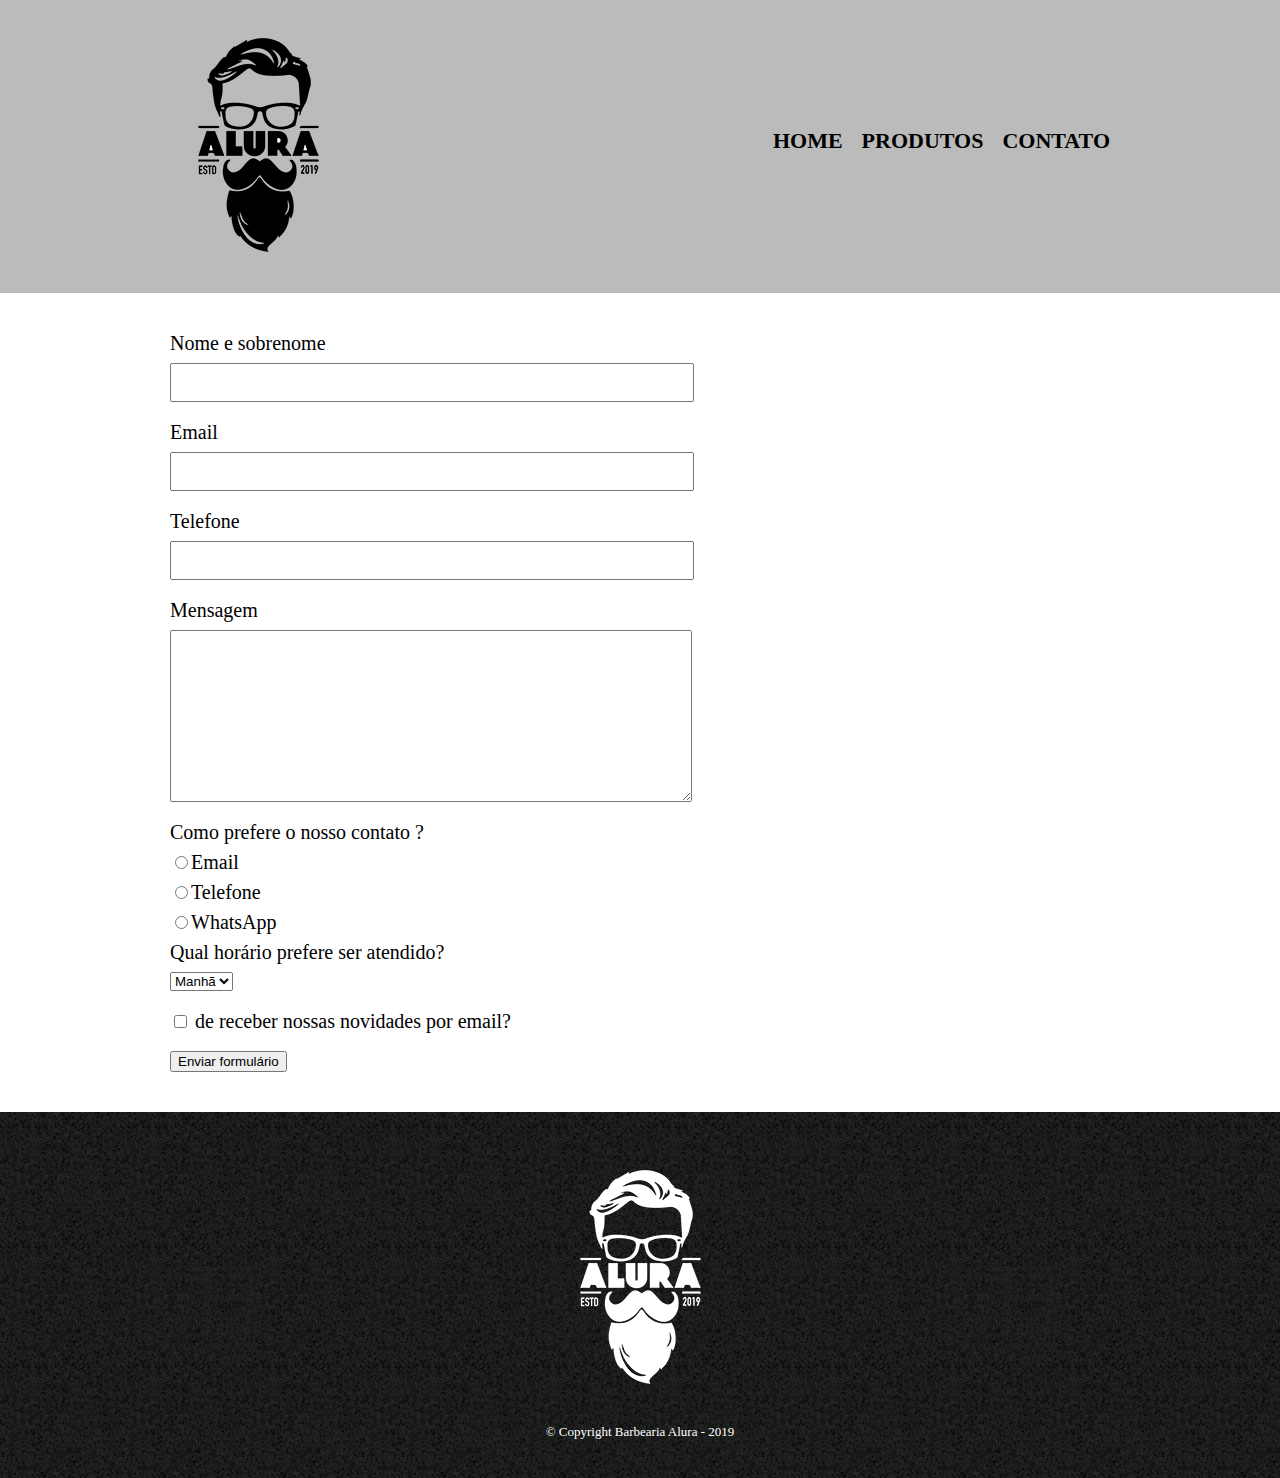
==== contato.html @ c1f2b140 "Selects e Options" ====
<!DOCTYPE html>
<html>

<head>
    <meta charset="UTF-8">
    <title>Contato - Barbearia Alura</title>
    <link rel="stylesheet" href="reset.css">
    <link rel="stylesheet" href="style.css">
</head>

<body>
    <header>
        <div class="caixa">
            <h1><img src="logo.png" alt=""></h1>

            <nav>
                <ul>
                    <li><a href="index.html">Home</a></li>
                    <li><a href="produtos.html">Produtos</a></li>
                    <li><a href="contatos.html">Contato</a></li>
                </ul>
            </nav>
        </div>
    </header>


    <main>
        <form action="">
            <label for="nomesobrenome">Nome e sobrenome</label>
            <input type="text" id="nomesobrenome" class="input-padrao">

            <label for="email">Email</label>
            <input type="text" id="email" class="input-padrao">

            <label for="telefone">Telefone</label>
            <input type="text" id="telefone" class="input-padrao">

            <label for="mensagem">Mensagem</label>
            <textarea id="mensagem" cols="70" rows="10" class="input-padrao"></textarea>

            <!--Contato-->
            <div>
                <p class="teste" id="teste">Como prefere o nosso contato ?</p>
                <label for="radio-email"><input type="radio" id="radio-email" value="email" name="contato">Email</label>
                

                <label for="radio-telefone"><input type="radio" id="radio-telefone" value="telefone" name="contato">Telefone</label>
                

                <label for="radio-whatsapp"><input type="radio" id="radio-whatsapp" value="whatsapp" name="contato">WhatsApp</label>
                
                <div>
                    <p>Qual horário prefere ser atendido?</p>
                    <select>
                        <option value="">Manhã</option>
                        <option value="">Tarde</option>
                        <option value="">Noite</option>
                    </select>
                </div>
                
                <label class="checkbox"><input type="checkbox" > de receber nossas novidades por email?</label>

                <input type="submit" value="Enviar formulário">
            </div>
            
            
        </form>
    </main>


    <footer>
        <img src="logo-branco.png" alt="">
        <p class="copyright"> &copy; Copyright Barbearia Alura - 2019</p>
    </footer>

</body>

</html>
---- style.css ----
header{
    background: #bbbbbb; /*cor de fundo da barra do header*/
    padding: 20px 0; /*espaçamento interno*/
}

.caixa {
    position: relative;
    width: 940px; /*largura da caixa*/
    margin: 0 auto; /*centralizando a div*/
}

nav {
    position: absolute; /*posição absoluta para deixar a lista no local desejado*/
    top: 110px; /*centralizando a <li> (metade do tamanho da imagem)*/
    right: 0;
}

nav li {
    display: inline; /*deixando a lista em linhas*/
    margin: 0 0 0 15px; /*espaçamento entre as palavras da lista*/
    /*topo, direita, baixo, esquerda*/
}

nav a {
    text-transform: uppercase; /*deixando as palavras em caixa alta*/
    color: #000000; /*alterando a cor da fonte*/
    font-weight: bold; /*deixando a fonte em negrito*/
    font-size: 22px; /*alterando o tamanho da fonte*/
    text-decoration: none; /*removendo as decorações do texto*/
}

nav a:hover { /*ao passar o mouse acontece algo em nav a*/
    color: #C78C19; /*setar cor ao passar o mouse*/
    text-decoration: underline; /*sublinhar ao passar o mouse*/
}

.produtos {
    width: 940px;
    margin: 0 auto;
    padding: 50px 0; 
}

.produtos li {
    display: inline-block; /*Ocupar somente o tamanho necessário*/
    text-align: center; /*centralizando tudo que está dentro do li*/
    width: 30%; /*distribuição de 30% dos lados*/
    vertical-align: top;
    margin: 0 1.5%;
    padding: 30px 20px; /**/
    box-sizing: border-box; /*trabalhar porcentagem com px*/
    /*criando a borda*/
    border-color: #000000; /*aplicando a cor na borda*/
    border-width: 2px;/* aplicando o tamanho da borda*/
    border-style: solid; /*aplicando o estilho de linhas solidas*/
    /*pode aplicar as 3 linhas em uma só:
        border: 2px solid #000000
    */
    border-radius: 10px;
}

.produtos li:hover {
    border-color: #C78C19;
}

.produtos li:active { /*ao clicar no local aplica o bloco*/
    border-color: #088C19;
}

.produtos li:hover h2 {
    font-size: 34px;
}

.produtos h2{
    font-size: 30px;
    font-weight: bold;
}

.produto-descricao {
    font-size: 18px;
}
.produto-preco {
    font-size: 22px;
    font-weight: bold;
    margin: 10px 0 0; /*margin-top: 10px é a mesma coisa*/
}

footer {
    text-align: center;
    background: url("bg.jpg");
    padding: 40px 0;
}

.copyright {
    color: #ffffff;
    font-size: 13px;
    margin: 20px 0 0;
}

main{
    width: 940px;
    margin: 0 auto;
}

form {
    margin: 40px 0; /*margin superior 40px, lados 0 e inferior 40px*/
}

/*
    Elemento inline só ocupa o tamanho do seu conteúdo
    Elemento block ocupa o bloco inteiro da página. um exemplo é a tag <p>
*/

form label, form p {
    display: block; /*Elemento block ocupa o bloco inteiro da página*/
    font-size: 20px; /*Aumentar o tamanho da fonte*/
    margin: 0 0 10px; /*Espaço entre os labels e inputs. Margin para baixo de 10px*/

}

.input-padrao {
    display: block; /*Elemento block ocupa o bloco inteiro da página*/
    margin: 0 0 20px; /*Margem para baixo de 20 pixels*/
    padding: 10px 25px; /*Manipulando valores internos do input. 10px de largura para cima e bixo.
                         20px de largura para os lados*/
    width: 50%; /*Manipulando a largura da tag. Utilizando 50% da página*/
}

.checkbox {
    margin: 20px 0;
}
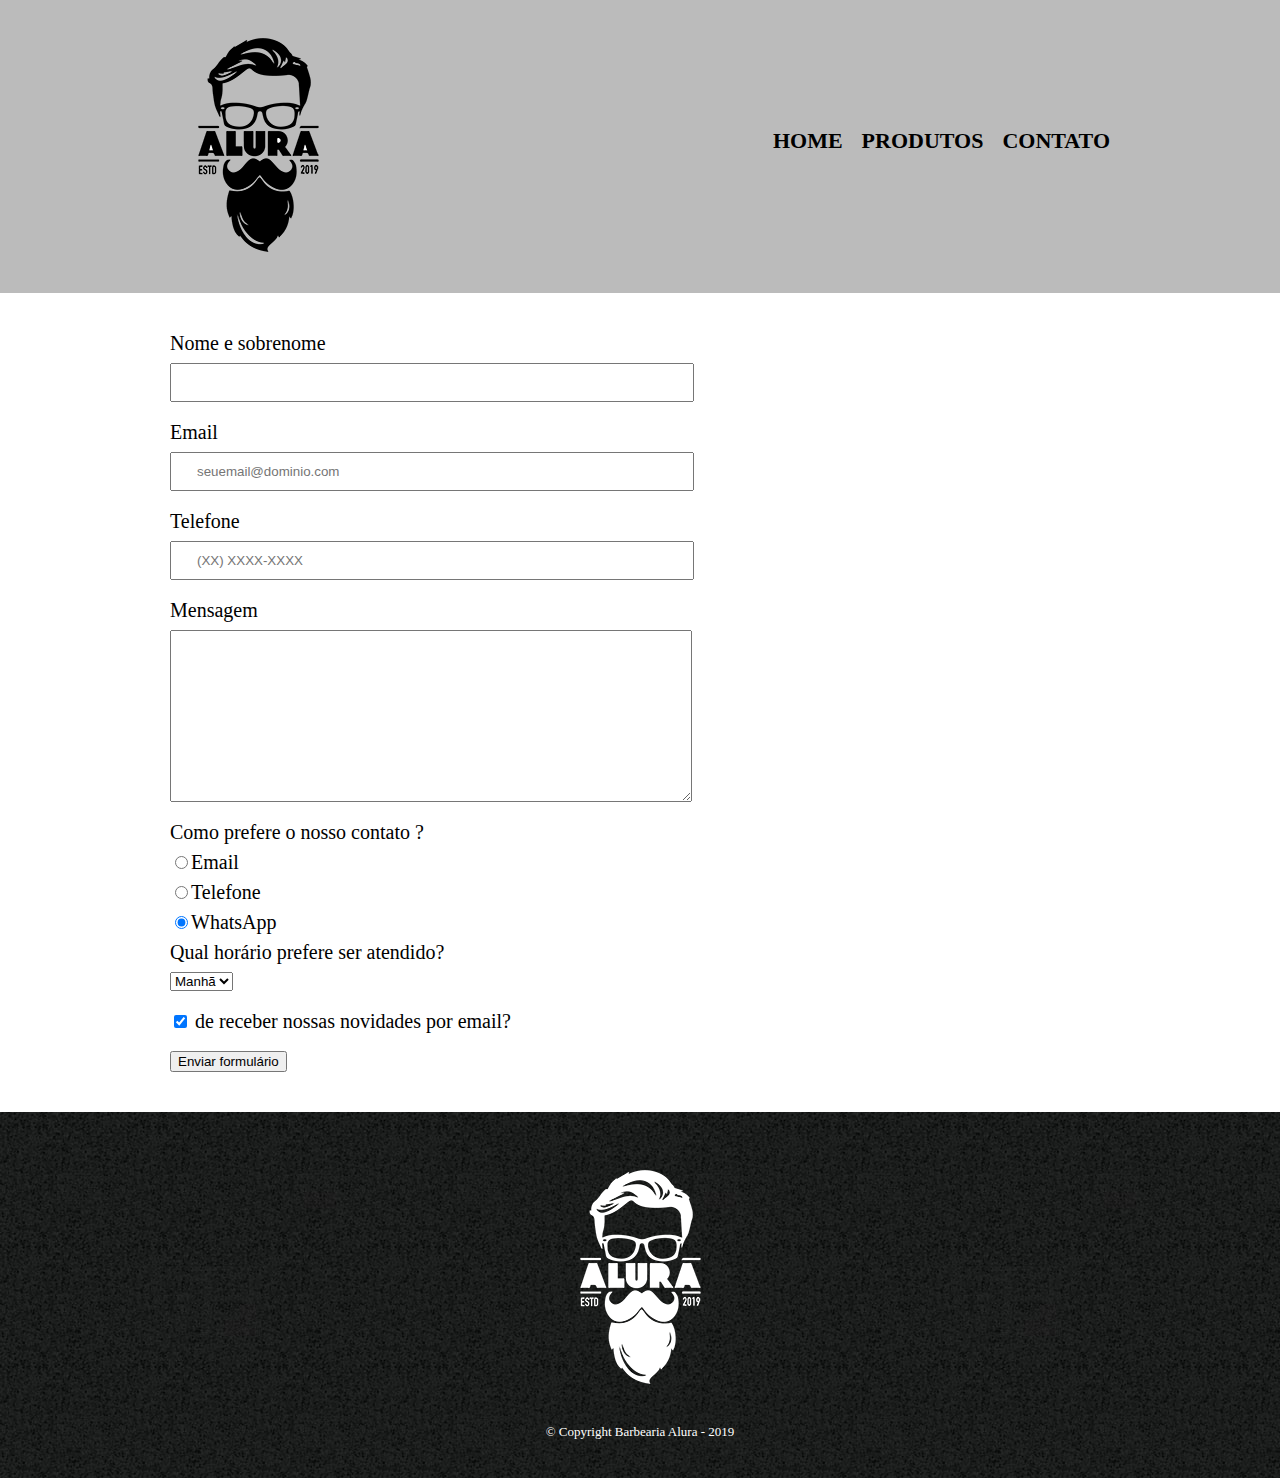
==== commit 7d25d784: "Dados importantes nos inputs" ====
--- a/contato.html
+++ b/contato.html
@@ -27,16 +27,16 @@
     <main>
         <form action="">
             <label for="nomesobrenome">Nome e sobrenome</label>
-            <input type="text" id="nomesobrenome" class="input-padrao">
+            <input type="text" id="nomesobrenome" class="input-padrao" required>
 
             <label for="email">Email</label>
-            <input type="text" id="email" class="input-padrao">
+            <input type="email" id="email" class="input-padrao" required placeholder="seuemail@dominio.com">
 
             <label for="telefone">Telefone</label>
-            <input type="text" id="telefone" class="input-padrao">
+            <input type="tel" id="telefone" class="input-padrao" required placeholder="(XX) XXXX-XXXX">
 
             <label for="mensagem">Mensagem</label>
-            <textarea id="mensagem" cols="70" rows="10" class="input-padrao"></textarea>
+            <textarea id="mensagem" cols="70" rows="10" class="input-padrao" required></textarea>
 
             <!--Contato-->
             <div>
@@ -47,7 +47,7 @@
                 <label for="radio-telefone"><input type="radio" id="radio-telefone" value="telefone" name="contato">Telefone</label>
                 
 
-                <label for="radio-whatsapp"><input type="radio" id="radio-whatsapp" value="whatsapp" name="contato">WhatsApp</label>
+                <label for="radio-whatsapp"><input type="radio" id="radio-whatsapp" value="whatsapp" checked name="contato">WhatsApp</label>
                 
                 <div>
                     <p>Qual horário prefere ser atendido?</p>
@@ -58,7 +58,7 @@
                     </select>
                 </div>
                 
-                <label class="checkbox"><input type="checkbox" > de receber nossas novidades por email?</label>
+                <label class="checkbox"><input type="checkbox" checked> de receber nossas novidades por email?</label>
 
                 <input type="submit" value="Enviar formulário">
             </div>
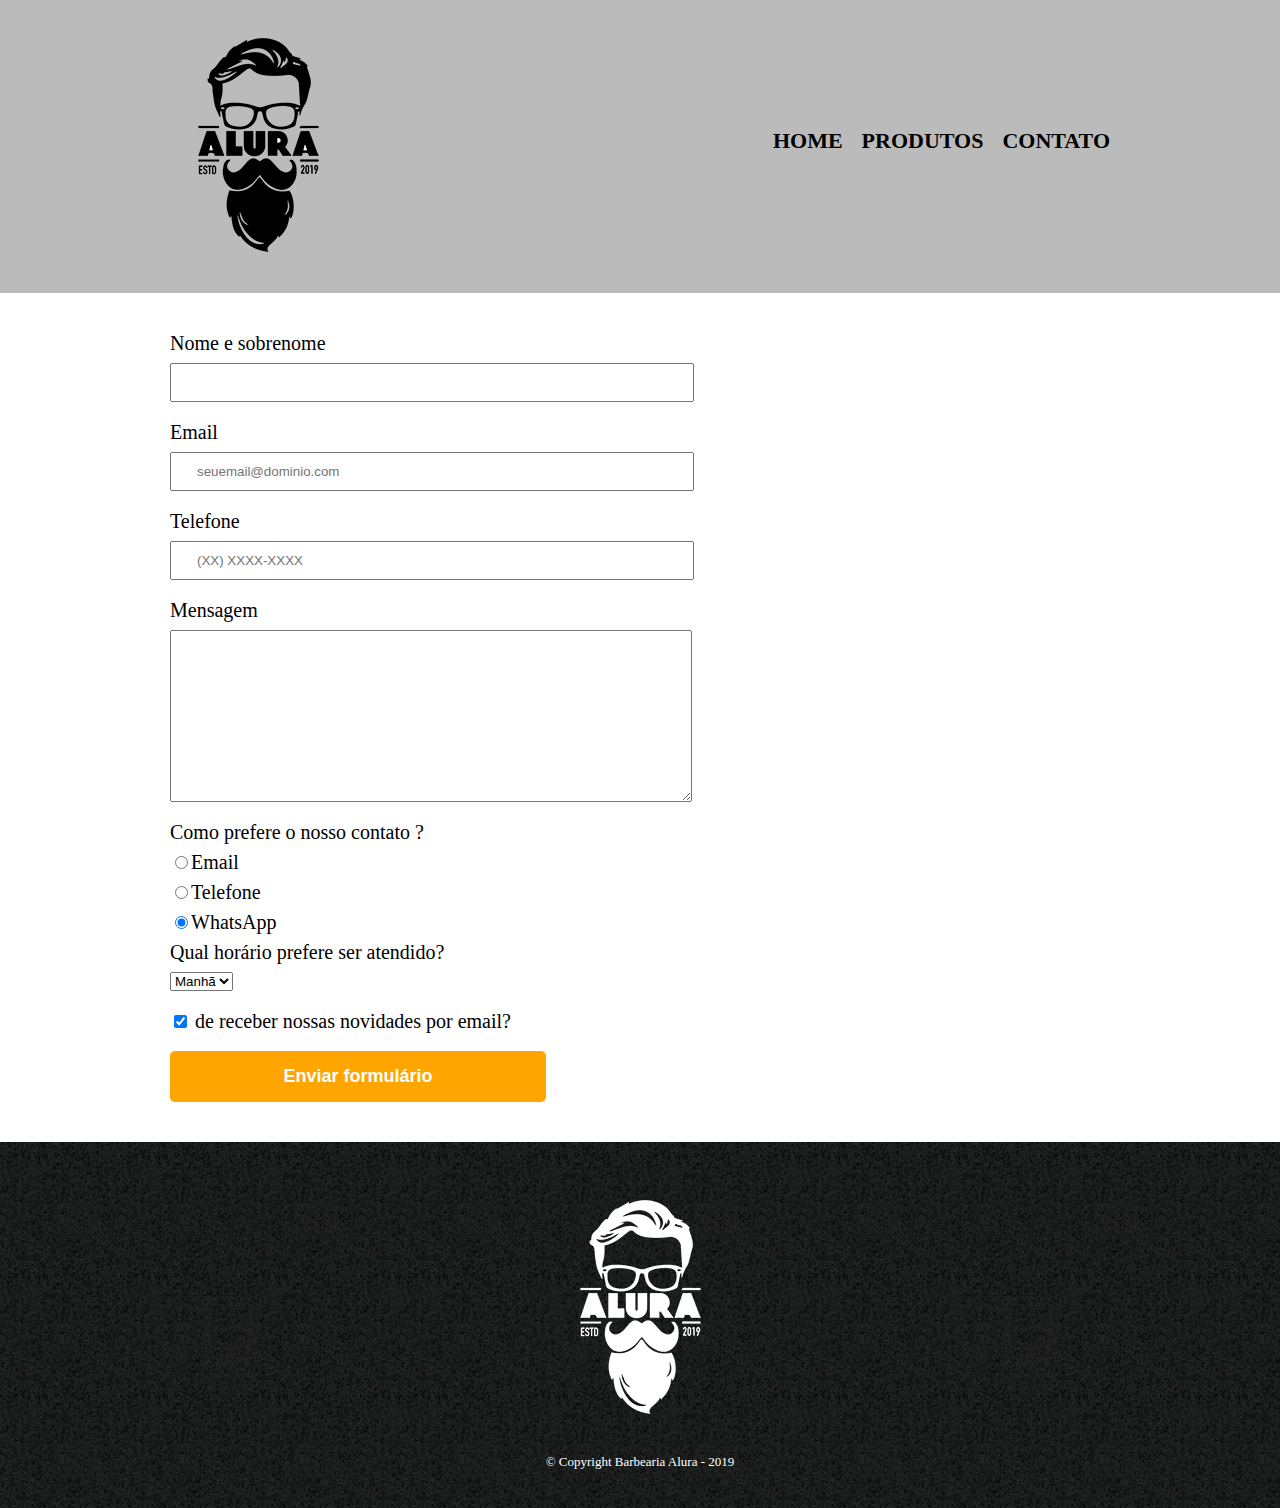
==== commit 9ddf96e2: "Transicoes" ====
--- a/contato.html
+++ b/contato.html
@@ -11,7 +11,7 @@
 <body>
     <header>
         <div class="caixa">
-            <h1><img src="logo.png" alt=""></h1>
+            <h1><img src="logo.png" alt="Logo da Barbearia Alura"></h1>
 
             <nav>
                 <ul>
@@ -39,8 +39,8 @@
             <textarea id="mensagem" cols="70" rows="10" class="input-padrao" required></textarea>
 
             <!--Contato-->
-            <div>
-                <p class="teste" id="teste">Como prefere o nosso contato ?</p>
+            <fieldset>
+                <legend class="teste" id="teste">Como prefere o nosso contato ?</legend>
                 <label for="radio-email"><input type="radio" id="radio-email" value="email" name="contato">Email</label>
                 
 
@@ -49,19 +49,19 @@
 
                 <label for="radio-whatsapp"><input type="radio" id="radio-whatsapp" value="whatsapp" checked name="contato">WhatsApp</label>
                 
-                <div>
-                    <p>Qual horário prefere ser atendido?</p>
+                <fieldset>
+                    <legend>Qual horário prefere ser atendido?</legend>
                     <select>
                         <option value="">Manhã</option>
                         <option value="">Tarde</option>
                         <option value="">Noite</option>
                     </select>
-                </div>
+                </fieldset>
                 
                 <label class="checkbox"><input type="checkbox" checked> de receber nossas novidades por email?</label>
 
-                <input type="submit" value="Enviar formulário">
-            </div>
+                <input type="submit" value="Enviar formulário" class="enviar">
+            </fieldset>
             
             
         </form>
@@ -69,7 +69,7 @@
 
 
     <footer>
-        <img src="logo-branco.png" alt="">
+        <img src="logo-branco.png" alt="Logo da Barbearia Alura">
         <p class="copyright"> &copy; Copyright Barbearia Alura - 2019</p>
     </footer>
 
--- a/style.css
+++ b/style.css
@@ -110,7 +110,7 @@
     Elemento block ocupa o bloco inteiro da página. um exemplo é a tag <p>
 */
 
-form label, form p {
+form label, form legend{
     display: block; /*Elemento block ocupa o bloco inteiro da página*/
     font-size: 20px; /*Aumentar o tamanho da fonte*/
     margin: 0 0 10px; /*Espaço entre os labels e inputs. Margin para baixo de 10px*/
@@ -129,3 +129,20 @@
     margin: 20px 0;
 }
 
+.enviar {
+    width: 40%; /*aumentando o tamanho da largura do botão*/
+    padding: 15px 0; /*aumentando 15px para cima e baixo e 0 para os lados*/
+    background: orange; /*Cor do botão é laranda*/
+    color: white; /*Cor do texto é branco*/
+    font-weight: bold; /*Texto em negrito*/
+    font-size: 18px; /*tamanho da fonte é 18px*/
+    border: none; /*Não há borda*/
+    border-radius: 5px; /*arredondando os cantos do botão*/
+    transition: 1s background; /*ocorre uma transição de cor que leva 1s*/
+    cursor: pointer; /*cursor vira  um cursor que aponta*/
+}
+
+.enviar:hover { /*configurações classe enviar ao passra o mouse*/
+    background: darkorange; /*cor de fundo laranja escuro*/
+
+}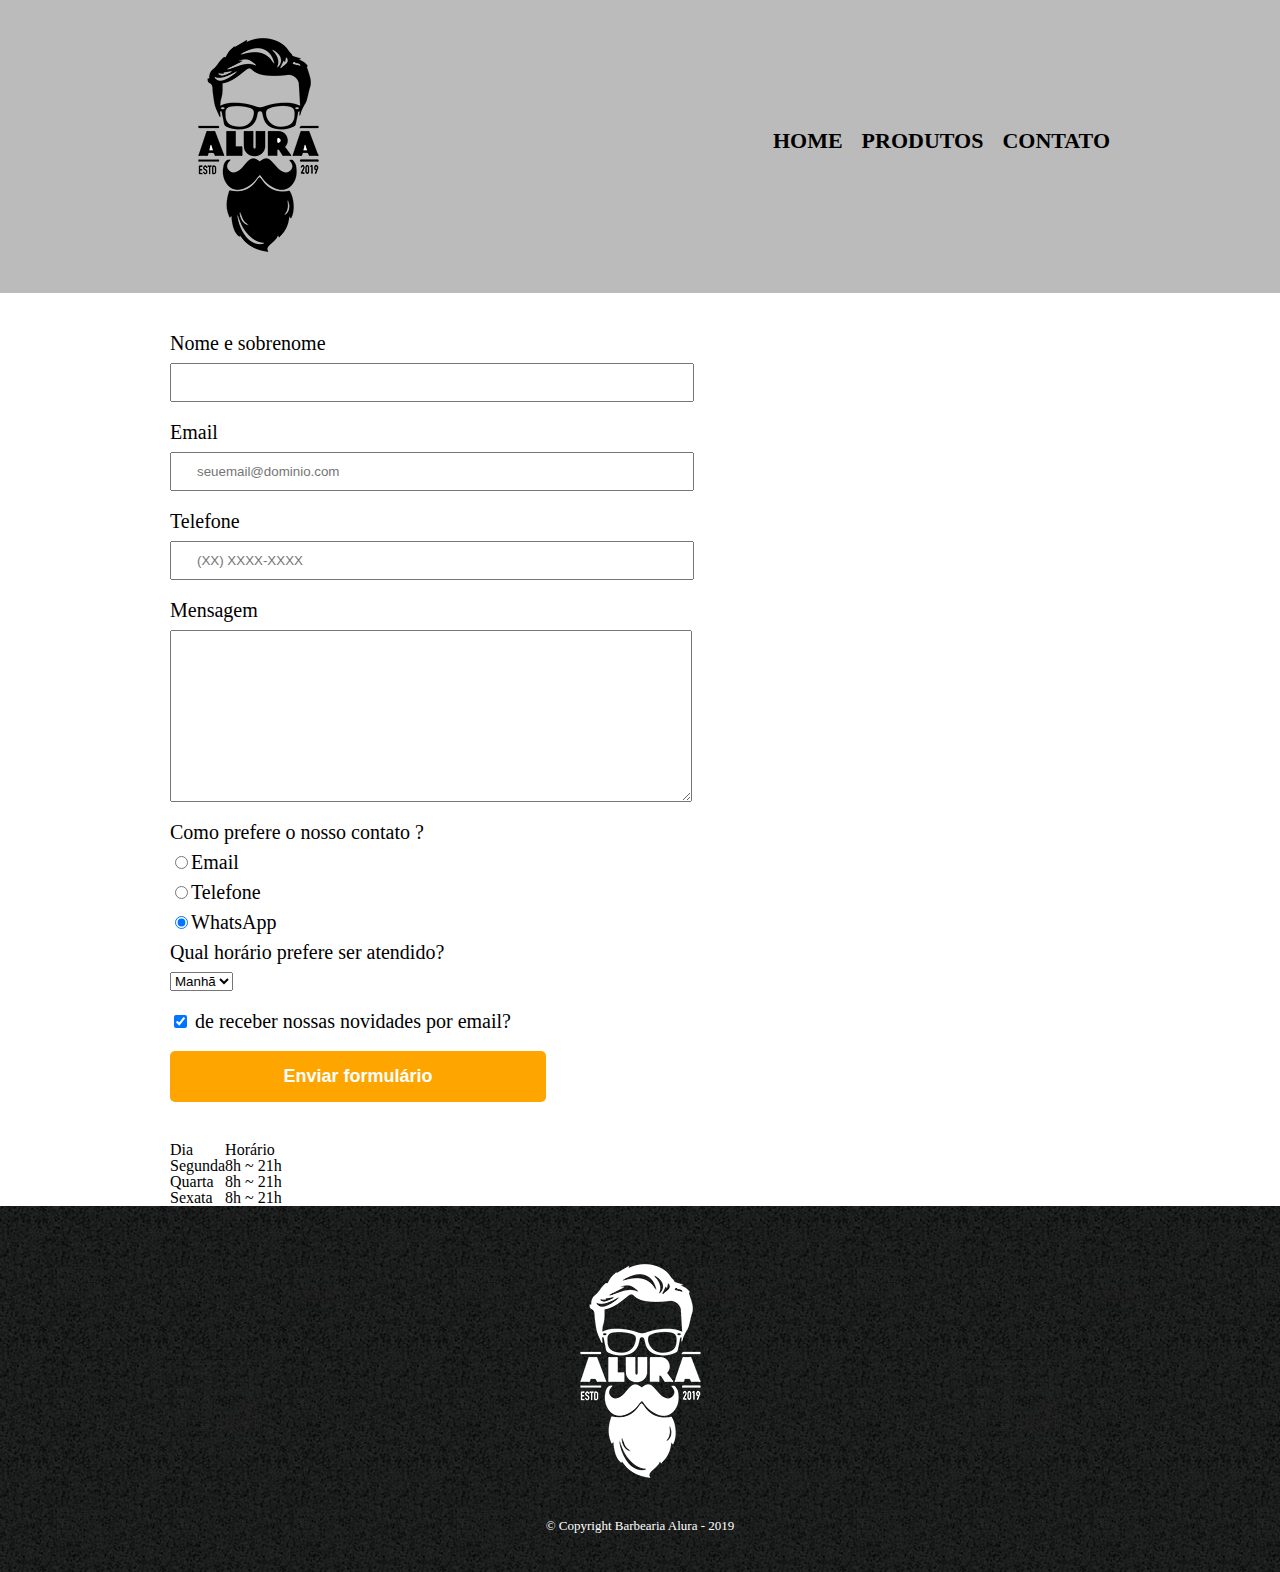
==== commit 471df24c: "Tabela basica" ====
--- a/contato.html
+++ b/contato.html
@@ -62,9 +62,27 @@
 
                 <input type="submit" value="Enviar formulário" class="enviar">
             </fieldset>
-            
-            
         </form>
+
+        <table>
+            <tr>
+                <td>Dia</td>
+                <td>Horário</td>
+            </tr>
+            <tr>
+                <td>Segunda</td>
+                <td>8h ~ 21h</td>
+            </tr>
+            <tr>
+                <td>Quarta</td>
+                <td>8h ~ 21h</td>
+            </tr>
+            <tr>
+                <td>Sexata</td>
+                <td>8h ~ 21h</td>
+            </tr>
+        </table>
+
     </main>
 
 
--- a/style.css
+++ b/style.css
@@ -138,11 +138,12 @@
     font-size: 18px; /*tamanho da fonte é 18px*/
     border: none; /*Não há borda*/
     border-radius: 5px; /*arredondando os cantos do botão*/
-    transition: 1s background; /*ocorre uma transição de cor que leva 1s*/
+    transition: 1s all; /*ocorre uma transição de cor que leva 1s*/
     cursor: pointer; /*cursor vira  um cursor que aponta*/
 }
 
 .enviar:hover { /*configurações classe enviar ao passra o mouse*/
     background: darkorange; /*cor de fundo laranja escuro*/
-
+    transform: scale(1.2); /*aumentar tudo em 20% a mais, o calculo disso seria 1.2; 100% + 20%*/
+    /*transform: rotate(70deg) scale(1.2);*Q//*rotacionando o item*/
 }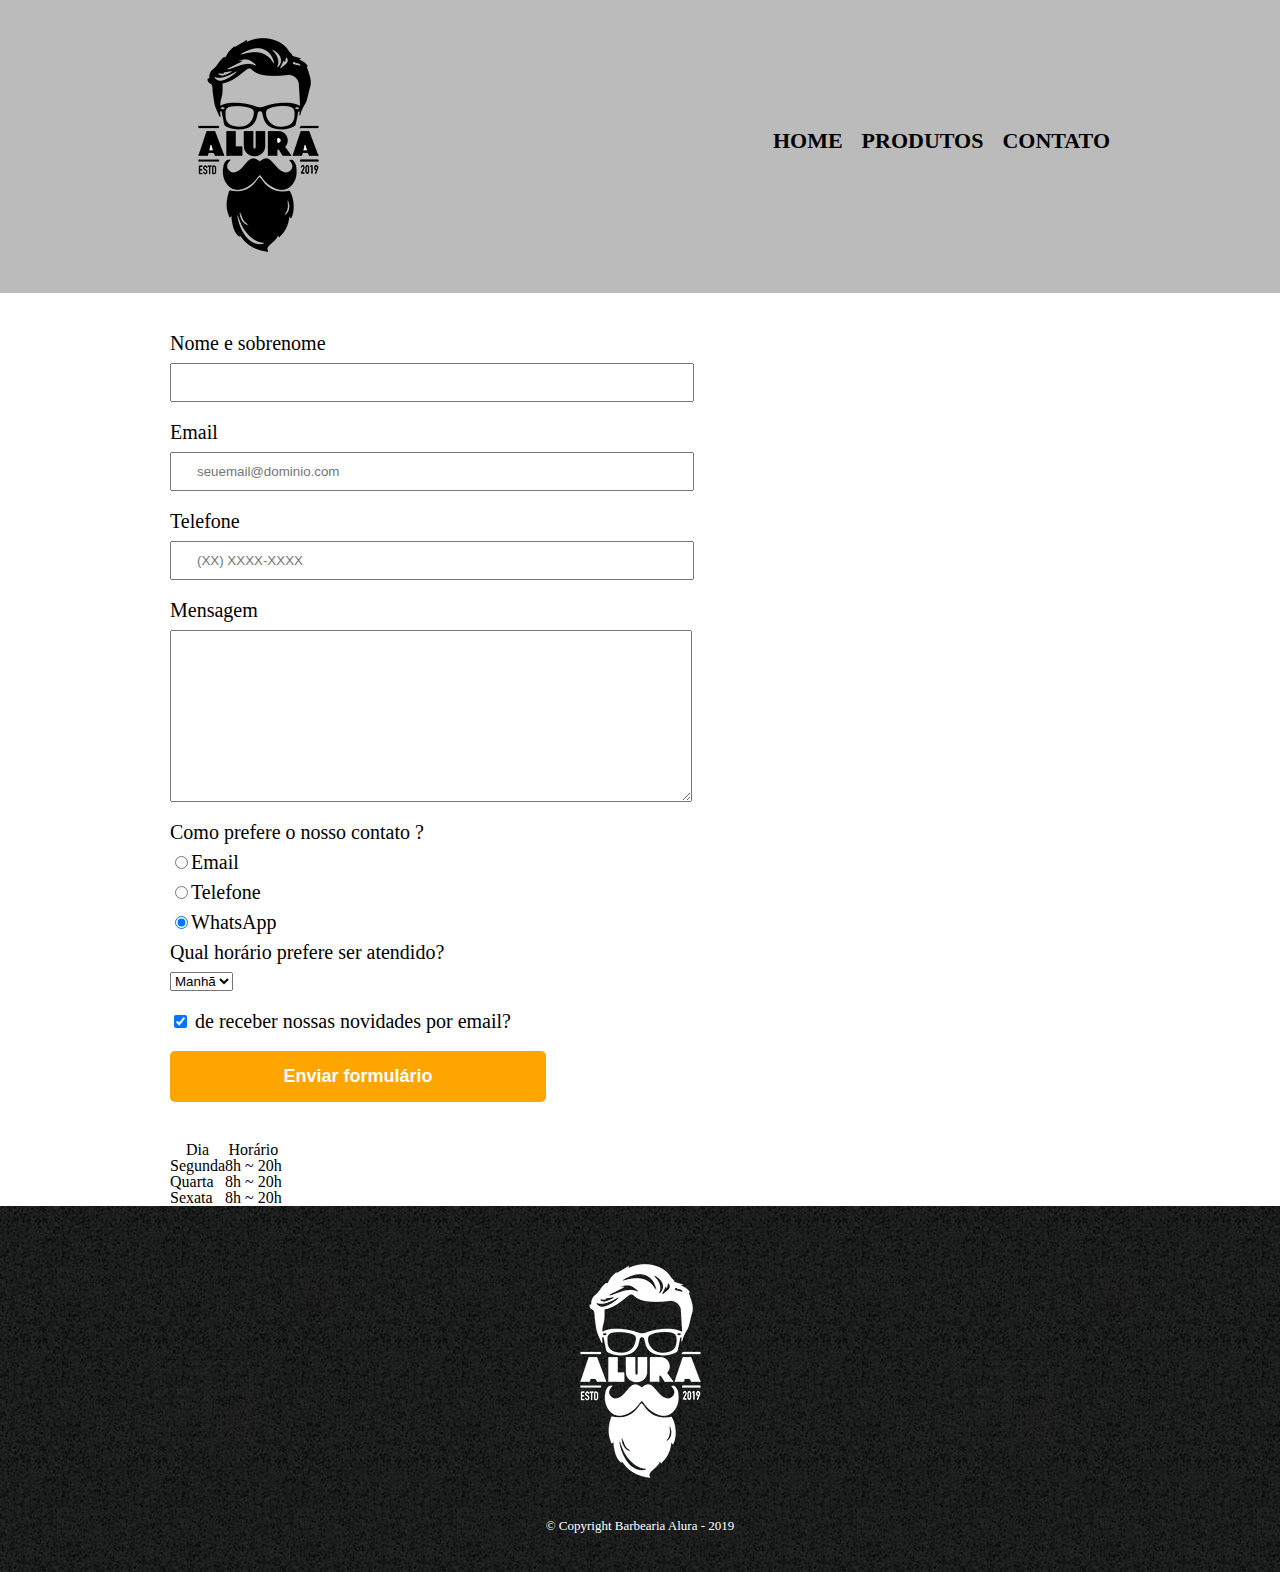
==== commit 5d3ecedb: "Tags semanticas para tabelas" ====
--- a/contato.html
+++ b/contato.html
@@ -42,13 +42,15 @@
             <fieldset>
                 <legend class="teste" id="teste">Como prefere o nosso contato ?</legend>
                 <label for="radio-email"><input type="radio" id="radio-email" value="email" name="contato">Email</label>
-                
 
-                <label for="radio-telefone"><input type="radio" id="radio-telefone" value="telefone" name="contato">Telefone</label>
-                
 
-                <label for="radio-whatsapp"><input type="radio" id="radio-whatsapp" value="whatsapp" checked name="contato">WhatsApp</label>
-                
+                <label for="radio-telefone"><input type="radio" id="radio-telefone" value="telefone"
+                        name="contato">Telefone</label>
+
+
+                <label for="radio-whatsapp"><input type="radio" id="radio-whatsapp" value="whatsapp" checked
+                        name="contato">WhatsApp</label>
+
                 <fieldset>
                     <legend>Qual horário prefere ser atendido?</legend>
                     <select>
@@ -57,7 +59,7 @@
                         <option value="">Noite</option>
                     </select>
                 </fieldset>
-                
+
                 <label class="checkbox"><input type="checkbox" checked> de receber nossas novidades por email?</label>
 
                 <input type="submit" value="Enviar formulário" class="enviar">
@@ -65,22 +67,26 @@
         </form>
 
         <table>
-            <tr>
-                <td>Dia</td>
-                <td>Horário</td>
-            </tr>
-            <tr>
-                <td>Segunda</td>
-                <td>8h ~ 21h</td>
-            </tr>
-            <tr>
-                <td>Quarta</td>
-                <td>8h ~ 21h</td>
-            </tr>
-            <tr>
-                <td>Sexata</td>
-                <td>8h ~ 21h</td>
-            </tr>
+            <thead>
+                <tr>
+                    <th>Dia</th>
+                    <th>Horário</th>
+                </tr>
+            </thead>
+            <tbody>
+                <tr>
+                    <td>Segunda</td>
+                    <td>8h ~ 20h</td>
+                </tr>
+                <tr>
+                    <td>Quarta</td>
+                    <td>8h ~ 20h</td>
+                </tr>
+                <tr>
+                    <td>Sexata</td>
+                    <td>8h ~ 20h</td>
+                </tr>
+            </tbody>
         </table>
 
     </main>
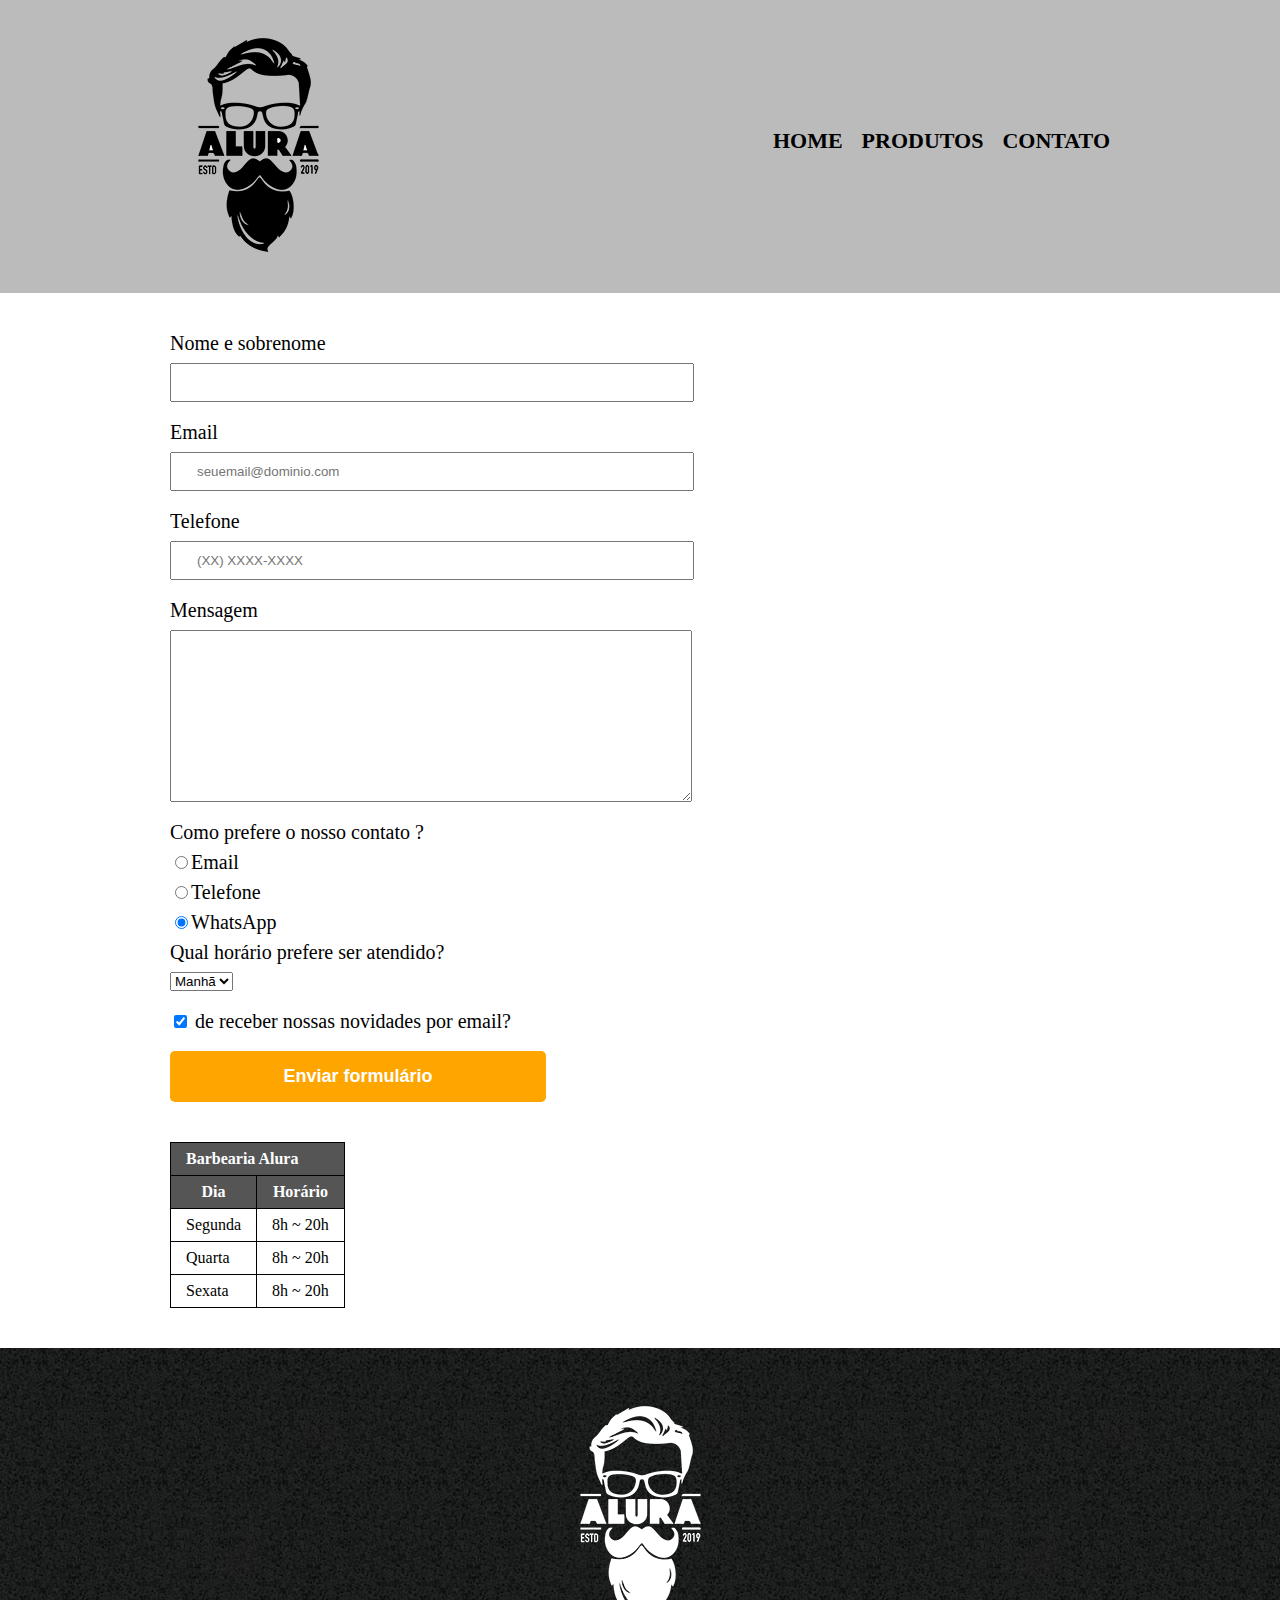
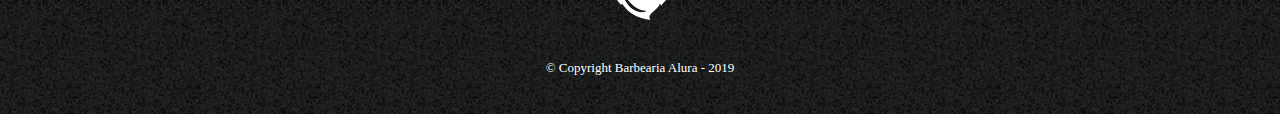
==== commit 849c84d7: "colspan" ====
--- a/contato.html
+++ b/contato.html
@@ -69,6 +69,9 @@
         <table>
             <thead>
                 <tr>
+                    <td colspan="5">Barbearia Alura</td> 
+                </tr>
+                <tr>
                     <th>Dia</th>
                     <th>Horário</th>
                 </tr>
--- a/style.css
+++ b/style.css
@@ -146,4 +146,19 @@
     background: darkorange; /*cor de fundo laranja escuro*/
     transform: scale(1.2); /*aumentar tudo em 20% a mais, o calculo disso seria 1.2; 100% + 20%*/
     /*transform: rotate(70deg) scale(1.2);*Q//*rotacionando o item*/
+}
+
+table {
+    margin: 20px 0 40px; /*margin de 20px ↑ e 40px ↓*/
+}
+
+thead {
+    background: #555555;
+    color: white;
+    font-weight: bold;
+}
+
+td, th {
+    border: 1px solid #000000;
+    padding: 8px 15px; /*Espaçamento de 8px ↑↓ e 15px ←→*/
 }